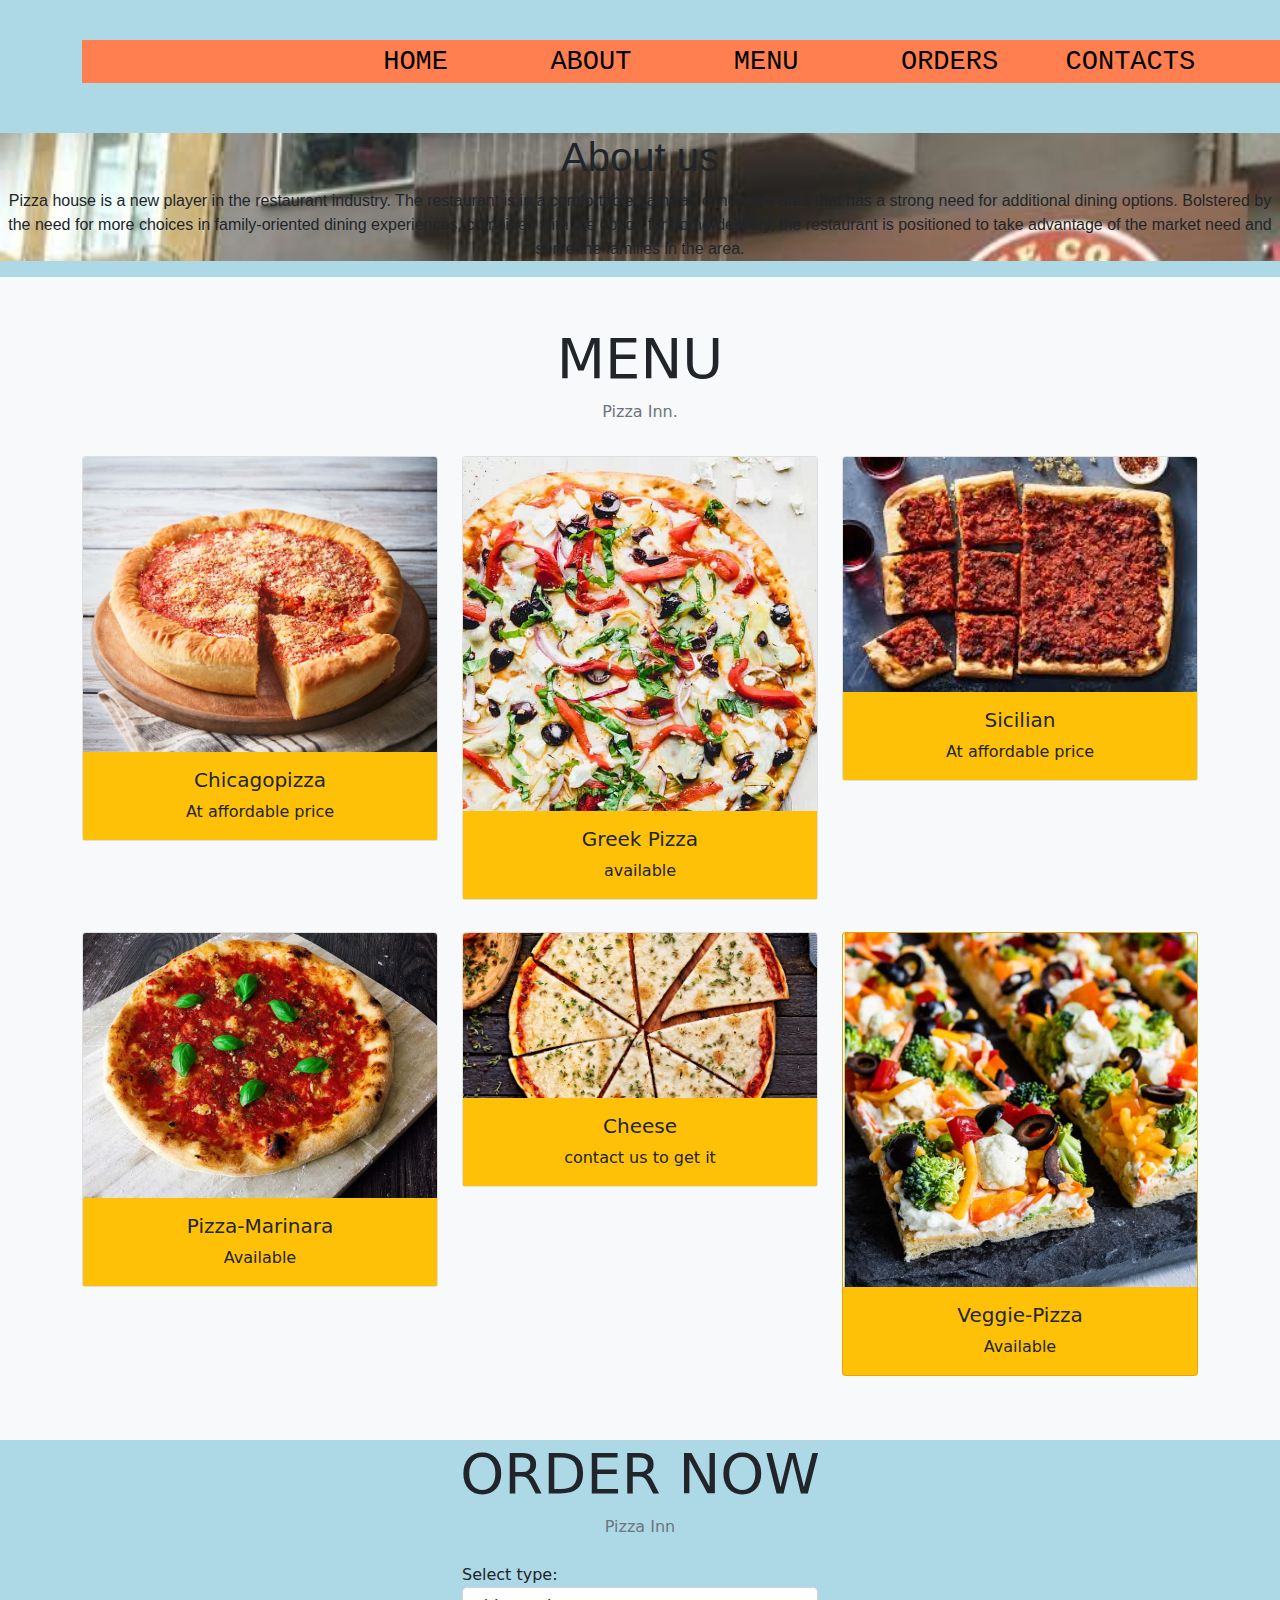
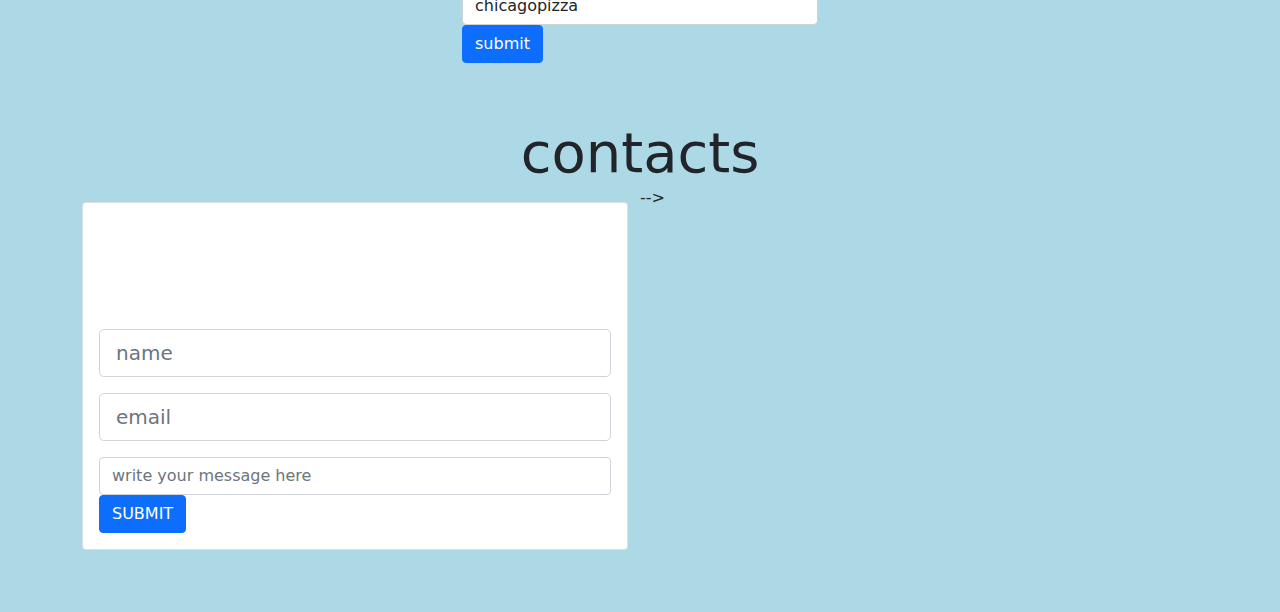
==== index.html @ b10e00b9 "add the select option" ====
<!DOCTYPE html>
<html lang="en">
<head>
    <meta charset="UTF-8">
    <meta http-equiv="X-UA-Compatible" content="IE=edge">
    <meta name="viewport" content="width=device-width, initial-scale=1.0">
    <link rel="stylesheet" href="css/bootstrap.css">
    <!-- <link rel="stylesheet" href="bootsrap.min.css"> -->
    <link rel="stylesheet" href="css/styles.css">
    <title>pizza</title>
</head>
<body>
    <div class="container">
        <nav>
            <ul>
              <li> 
                <a href="#HOME"> HOME </a>
              </li>
              <li>
                 <a href="#ABOUT"> ABOUT </a>
              </li>
              <li>
                <a href="MENU"> MENU </a>
              </li>
              <li>
                <a href="#ORDERS"> ORDERS </a>
                <a href="#CONTACTS"> CONTACTS </a>
              </li>
            </ul>
          </nav>

    </div>
</div>

     <div class="intro">
        <h1>About us</h1> 
    <p>Pizza house is a new player in the restaurant industry.  The restaurant is in a comfortable, familiar, condusive area that has a strong need for additional dining options.  Bolstered by the need for more choices in family-oriented dining experiences, combined with the option for home-delivery, the restaurant is positioned to take advantage of the market need and serve the families in the  area.</p>
    </div>
    <section id="menu" class="py-5 bg-light">
        <div class="container">
            
            <div class="row">
                <div class="col text-center">
                    <h1 class="display-4 text-uppercase text-dark mb-0">
                        <strong>menu</strong>
                    </h1>
                    <div class="title-underline bg-warning"></div>
                    <p class="mt-2 text-capitalize text-muted">Pizza Inn.</p>

                </div>
            </div>
          
             <div class="row">
                
                <div class="col-md-6 col-lg-4 my-3">
                    <div class="card">
                        <img src="./images/chicagopizza.jpg" alt="pizza" class="card-img-top">
                        
                        <div class="card-body bg-warning text-center">
                            <h5 class="card-title text-capitalize">chicagopizza</h5>
                            <p class="card-text">At affordable price</p>
                        </div>
                    </div>
                </div>
                
                  <div class="col-md-6 col-lg-4 my-3">
                    <div class="card">
                        <img src="./images/Greek-pizza-009-2.jpg" alt="pizza" class="card-img-top">
                        <div class="card-body bg-warning text-center">
                            <h5 class="card-title text-capitalize">Greek pizza</h5>
                            <p class="card-text"> available </p>
                        </div>
                    </div>
                </div> 
               
                 <div class="col-md-6 col-lg-4 my-3">
                    <div class="card">
                        <img src="./images/sicilian.jpeg" alt="pizza" class="card-img-top">
                        <div class="card-body bg-warning text-center">
                            <h5 class="card-title text-capitalize">Sicilian</h5>
                            <p class="card-text">At affordable price</p>
                        </div>
                    </div>
                </div> 
                
                 <div class="col-md-6 col-lg-4 my-3">
                    <div class="card">
                        <img src="./images/Pizza-Marinara.jpg" alt="pizza" class="card-img-top">
                        <div class="card-body bg-warning text-center">
                            <h5 class="card-title text-capitalize">Pizza-Marinara</h5>
                            <p class="card-text">Available </p>
                        </div>
                    </div>
                </div>
                
                 <div class="col-md-6 col-lg-4 my-3">
                    <div class="card">
                        <img src="./images/cheese.jpg" alt="pizza" class="card-img-top">
                        <div class="card-body bg-warning text-center">
                            <h5 class="card-title text-capitalize">Cheese</h5>
                            <p class="card-text">contact us  to get it</p>
                        </div>
                    </div>
                </div> 
                
                <div class="col-md-6 col-lg-4 my-3">
                    <div class="card bg-warning">
                        <img src="./images/Veggie-Pizza.jpg" alt="pizza" class="card-img-top">
                        <div class="card-body text-center">
                            <h5 class="card-title text-capitalize">Veggie-Pizza</h5>
                            <p class="card-text">Available</p>
                        </div>
                    </div>
                </div> 
                
            </div>
        </div> 
    </section>
    <sectiion id="order" class="py-5 bg-white">
        <div class="container">
            
            <div class="row">
                <div class="col text-center">
                    <h1 class="display-4 text-uppercase text-dark mb-0">
                        <strong>order now</strong>
                    </h1>
                    <div class="title-underline bg-danger"></div>
                    <p class="mt-2 text-capitalize text-muted">Pizza Inn</p>

                </div>
            </div>
           
        
        <div class="row">
            <div class="col-md-4 mx-auto py-2">
                <form id = "myForm">
                    <div class="checkout-form">
                        <label for="sel1">Select type:</label>
                        <select class="form-control" id="type">
                            <option>chicagopizza</option>
                            <option>greek pizza</option>
                            <option> sicilian pizza</option>
                            <option> pizza marinara</option>
                            <option>cheese</option>
                            <option>veggie</option>
                        </select>
                    </div>
                    <!-- <div class="checkout-form">
                        <label for="sel1">Select size:</label>
                        <select class="form-control" id="size">
                            <option value="1">Large-1000</option>
                            <option value="2">Medium-500</option>
                            <option value="3">Small-250</option>
                        </select>
                    </div>
                    <div class="checkout-form">
                        <label for="sel1"> crust</label>
                        <select class="form-control" id="crust">
                            <option>flatbread</option>
                            <option>thin crust</option>
                            <option>neaopilitan crust</option>
                            <option>Chicago deep dish</option>
                        </select>
                    </div>
                    <div class="checkout-form">
                        <label for="sel1"> toppings</label>
                        <select class="form-control" id="top">
                            <option>spinach</option>
                            <option>Mushrooms</option>
                            <option>extra cheese</option>
                            <option>pineapple</option>
                            <option>Extra cheese</option>
                        </select>
                    </div>
                    <div class="checkout-form" required>
                        <label for="sel1">Quantity</label>
                        <input type="number" id="qty" class="form-control" min="1" required>
                    </div>
                    <div class="checkout-form" required="">
                        <label for="sel1">Delivery method</label>
                        <select class="form-control" id="pick">
                            <option value="1">Self</option>
                            <option value="2">car delivery</option>

                        </select>
                    </div> -->
                    <div class="checkout-form">

                        <button type="submit" class="btn btn-primary btn-block">submit</button>

                    </div>
                </form>
            </div>

        </div>
        </div>

        <section id="contact" class="py-5  ">
            <div class="container">
                
                <div class="row">
                    <div class="col text-center">
                        <h1 class="display-4 text-lowercase text-dark mb-0">
                            contacts
                        </h1>
                        <div class="title-underline bg-primary"></div>
                        <!-- <p class="mt-2 text-capitalize text-muted">Pizza Inn</p> -->

                    </div>
                </div>
                
                <div class="row">
                    <div class="col-md-6 my-3">
                        <div class="card card-body ">
                            
                            <div class="card-title text-center text-white">
                                <h2 class="text-capitalize">contact us</h2>
                                <p>send us a message</p>

                            </div>
                            
                            <form id="contactForm">
                                
                                <div class="checkout-form mt-3">
                                    <input type="text" class="form-control form-control-lg" id="name" placeholder="name"
                                        required>
                                </div>
                                
                                <div class="checkout-form mt-3">
                                    <input type="email" class="form-control form-control-lg " placeholder="email"
                                        id="email" required>
                                </div>
                                
                                <div class="checkout-form mt-3">
                                    <input type="text" id="mess" class="form-control" placeholder="write your message here" required>
                                </div>
                                <button type="submit"
                                    class="btn btn-primary btn-block text-uppercase">Submit</button>

                            </form>
                        </div>
                    </div>
        
    


    
</body>
</html> -->
---- css/styles.css ----
body{
    background-color: lightblue;
}
nav{
    width: 100vw;
    background-color: coral;
  }
  ul{
    margin-top: 40px;
    padding-left: 250px;
    display: flex;

  }
  
  body{
    margin: 0;
  }
  li{
    list-style-type: none;  
    
    /*when I specify 2 values to margin, the first one is for the top and bottom side, the second for the left and right side*/
    margin: 0 2vw;
    font-size: 3vh;
  }
  a{
    text-decoration: none;
    
    /*below I changed the color*/
    color: black;
    /*I added some padding*/
    padding: 2vw;
    /*also changed the font family but that's totally irrelevant*/
    font-family: monospace;
  }
  a:hover{
    background-color: #C6E9FF;
  }
  .intro{
      text-align: center;
      font-family: 'Franklin Gothic Medium', 'Arial Narrow', Arial, sans-serif;
      background-image: url('../images/pizza-house.jpg');
      background-size: cover;
      margin-top: 50px;
  }
  .menu{
      text-align: center;
  }
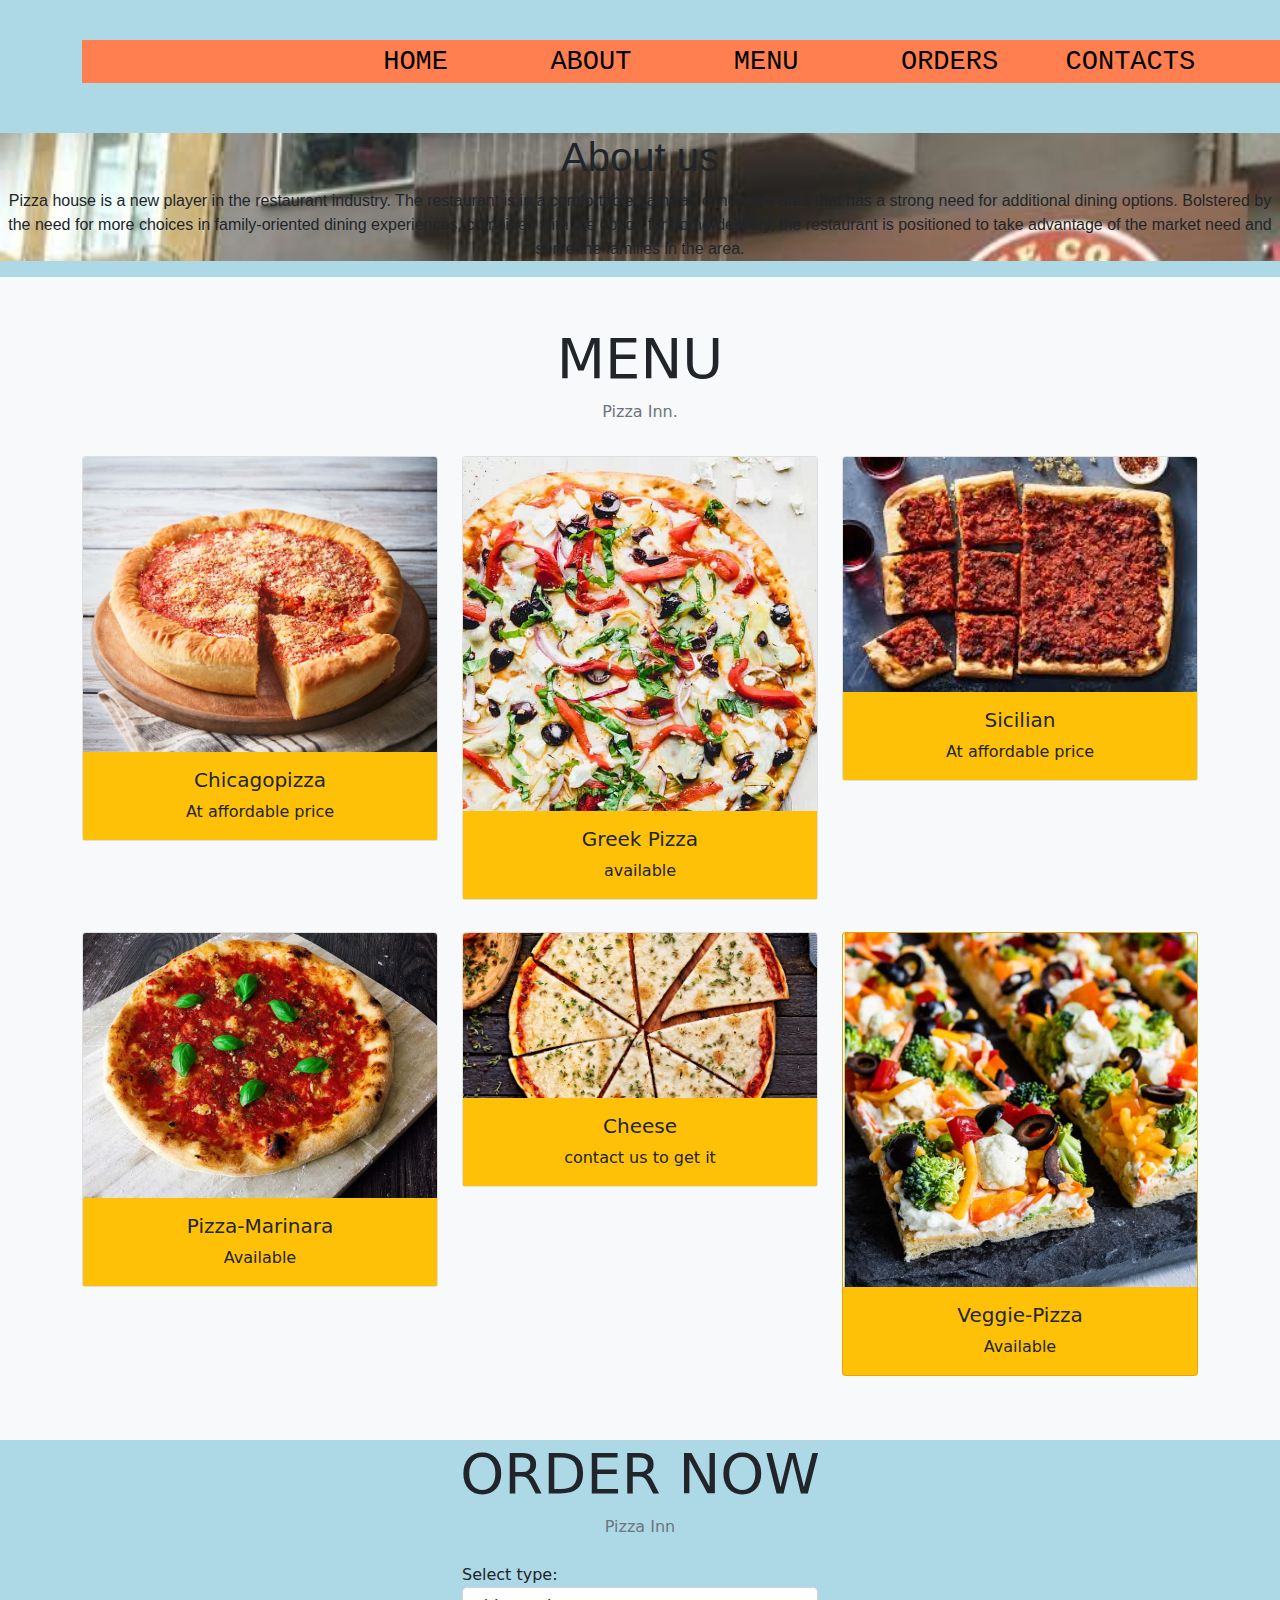
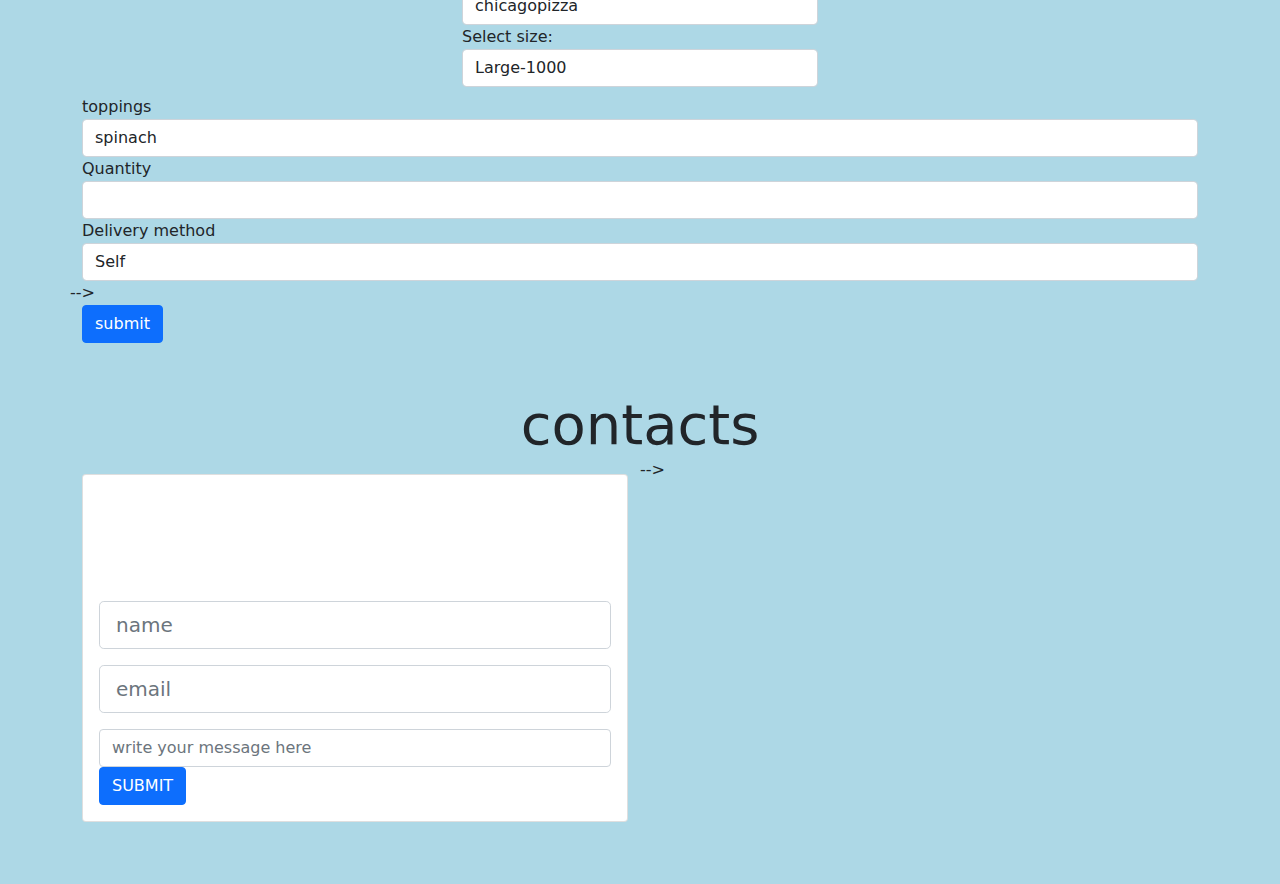
==== commit 5f137e3d: "add the value of the pizza" ====
--- a/index.html
+++ b/index.html
@@ -145,7 +145,7 @@
                             <option>veggie</option>
                         </select>
                     </div>
-                    <!-- <div class="checkout-form">
+                    <div class="checkout-form">
                         <label for="sel1">Select size:</label>
                         <select class="form-control" id="size">
                             <option value="1">Large-1000</option>
@@ -153,14 +153,14 @@
                             <option value="3">Small-250</option>
                         </select>
                     </div>
-                    <div class="checkout-form">
+                    <!-- <div class="checkout-form">
                         <label for="sel1"> crust</label>
                         <select class="form-control" id="crust">
                             <option>flatbread</option>
                             <option>thin crust</option>
                             <option>neaopilitan crust</option>
                             <option>Chicago deep dish</option>
-                        </select>
+                        </select> -->
                     </div>
                     <div class="checkout-form">
                         <label for="sel1"> toppings</label>
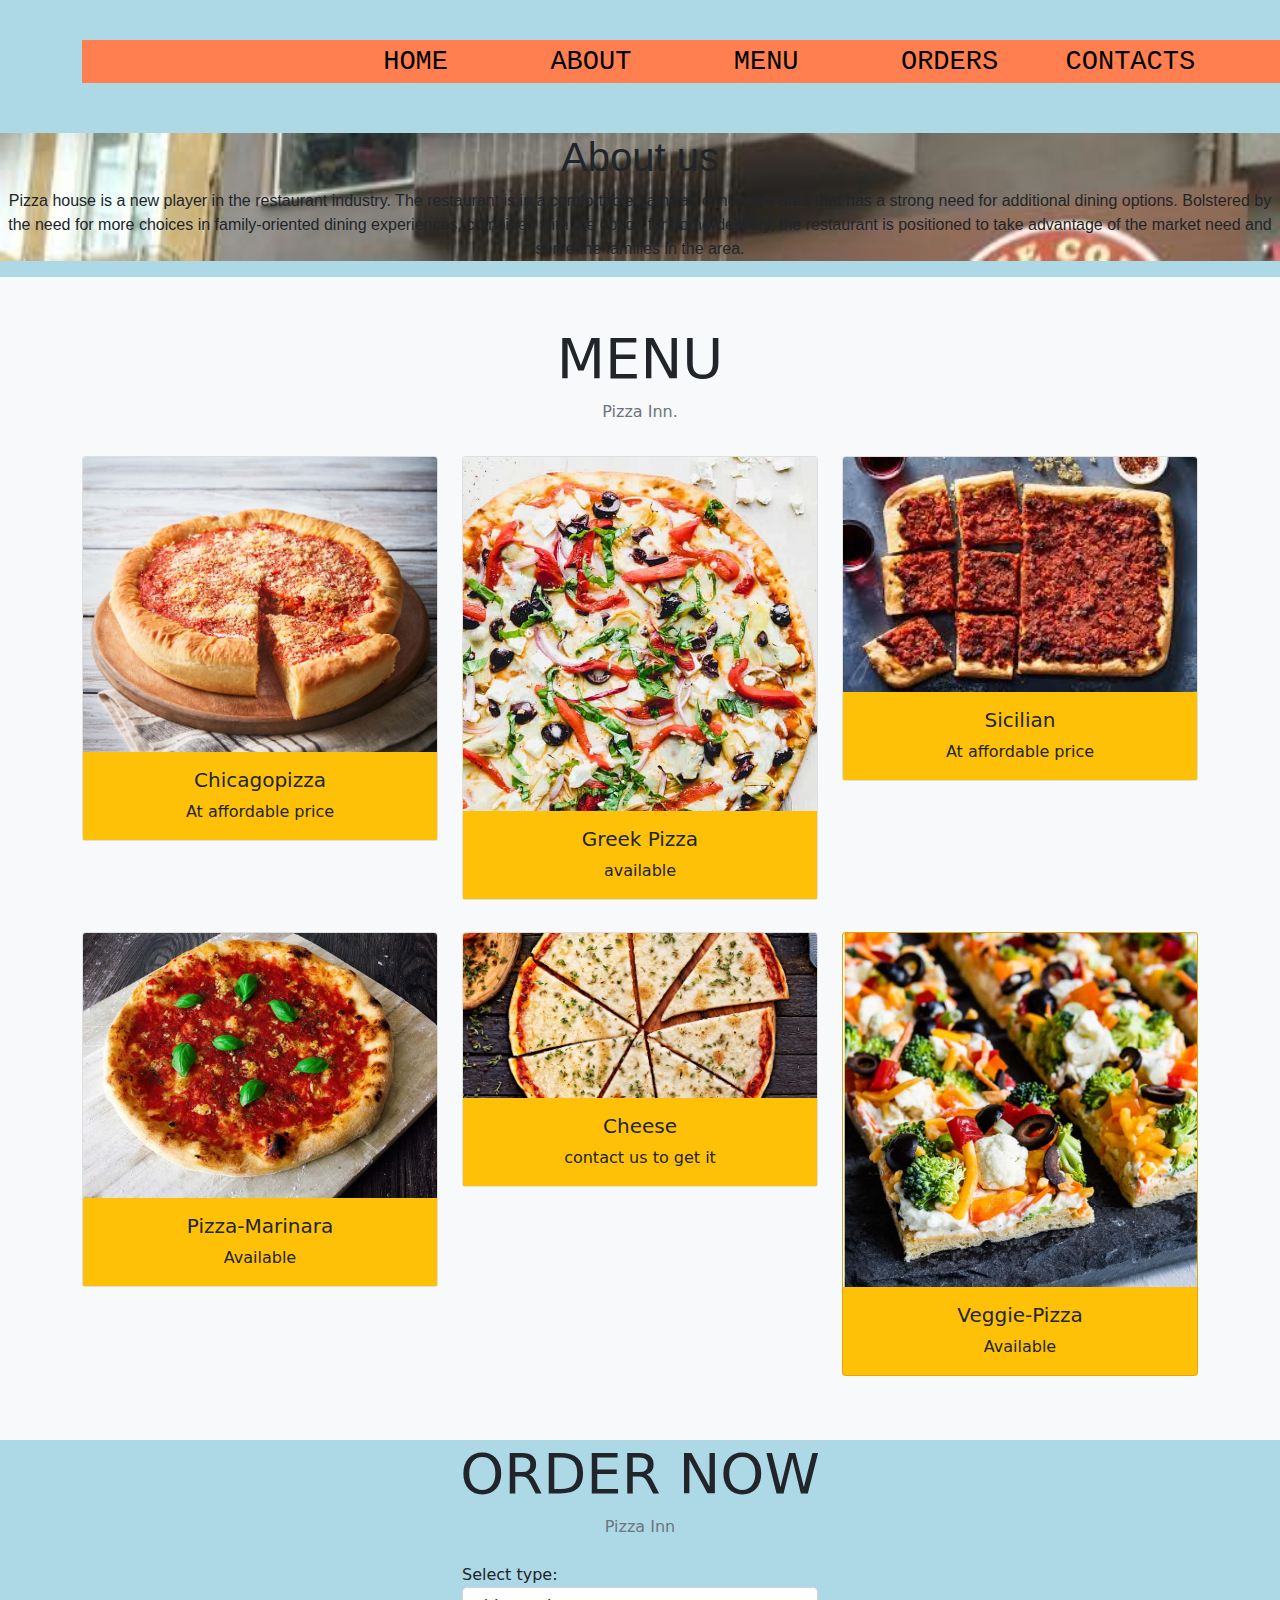
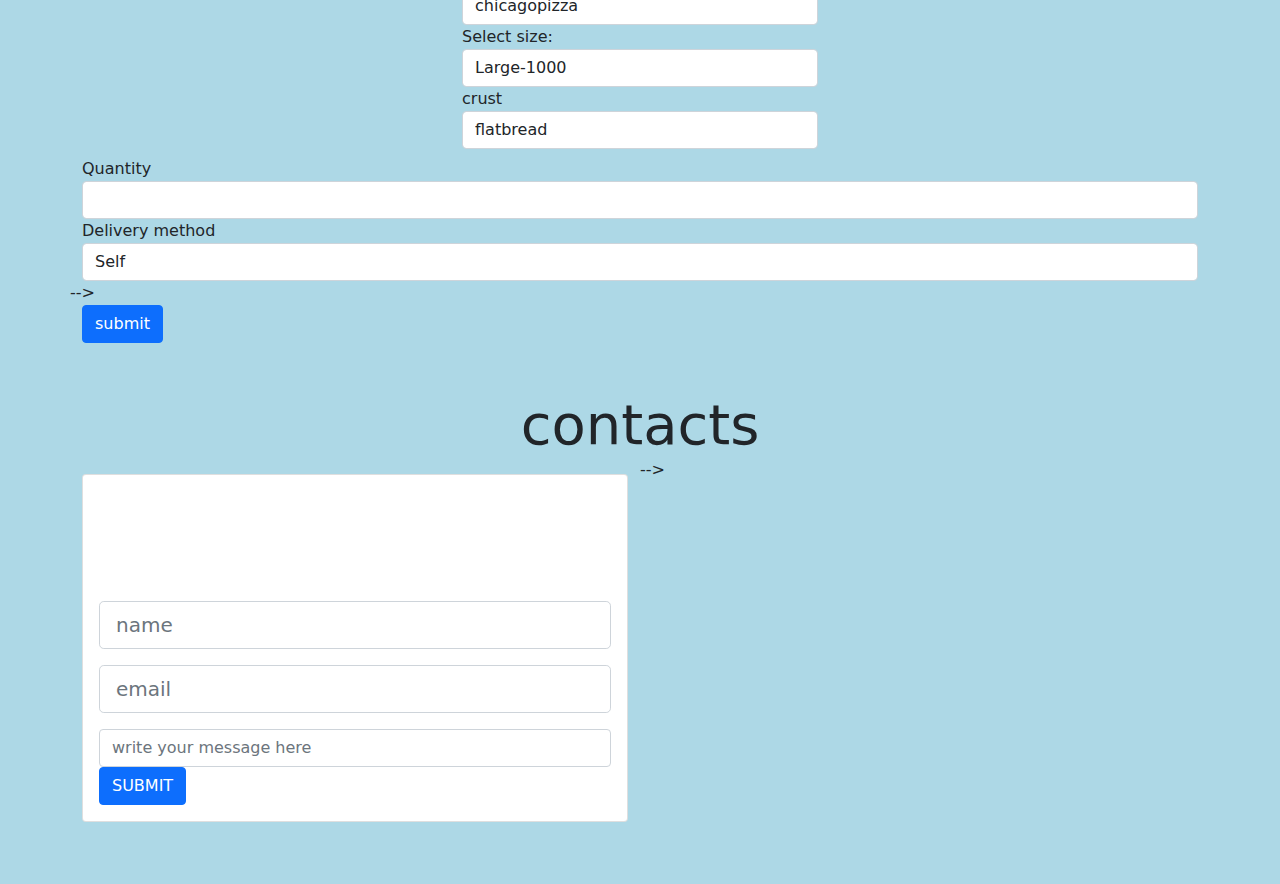
==== commit 65757d9c: "add the crust value" ====
--- a/index.html
+++ b/index.html
@@ -153,16 +153,16 @@
                             <option value="3">Small-250</option>
                         </select>
                     </div>
-                    <!-- <div class="checkout-form">
+                    <div class="checkout-form">
                         <label for="sel1"> crust</label>
                         <select class="form-control" id="crust">
                             <option>flatbread</option>
                             <option>thin crust</option>
                             <option>neaopilitan crust</option>
                             <option>Chicago deep dish</option>
-                        </select> -->
-                    </div>
-                    <div class="checkout-form">
+                        </select> 
+                    </div>
+                    <!-- <div class="checkout-form">
                         <label for="sel1"> toppings</label>
                         <select class="form-control" id="top">
                             <option>spinach</option>
@@ -170,7 +170,7 @@
                             <option>extra cheese</option>
                             <option>pineapple</option>
                             <option>Extra cheese</option>
-                        </select>
+                        </select> -->
                     </div>
                     <div class="checkout-form" required>
                         <label for="sel1">Quantity</label>
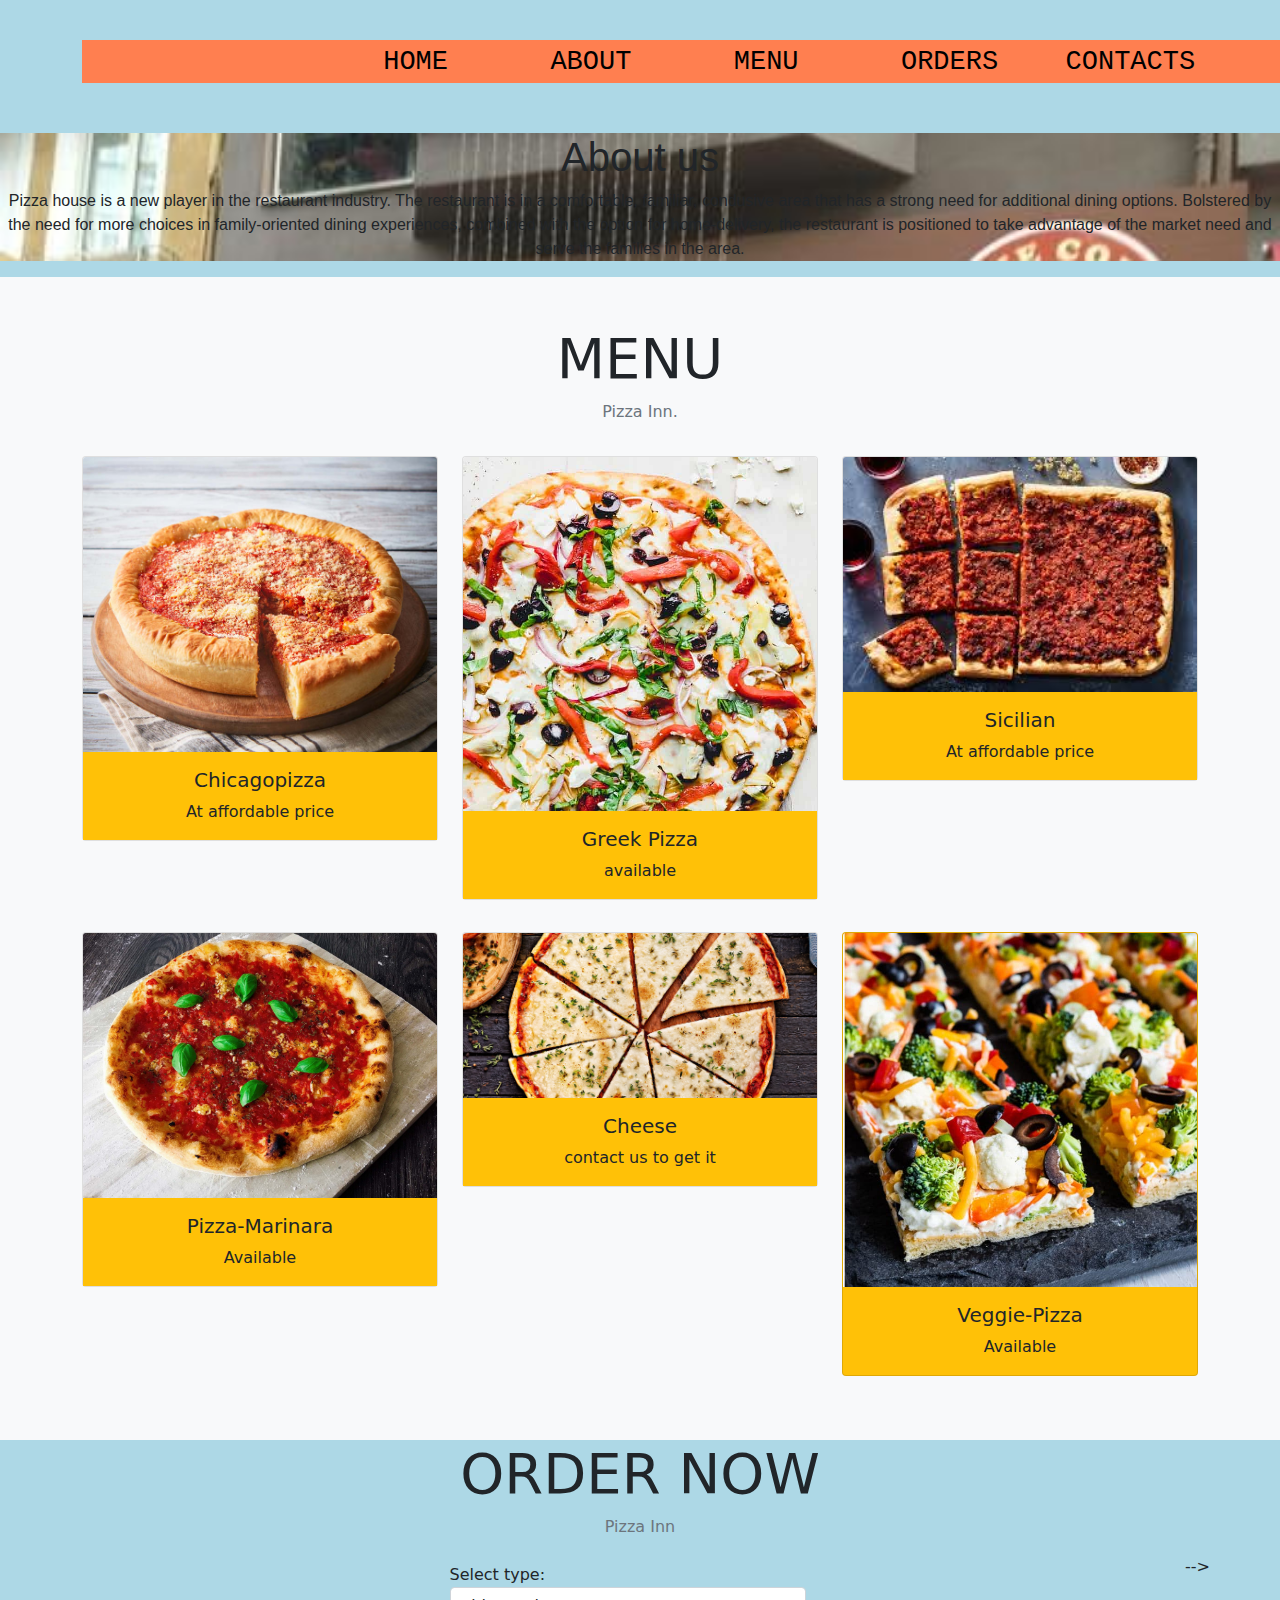
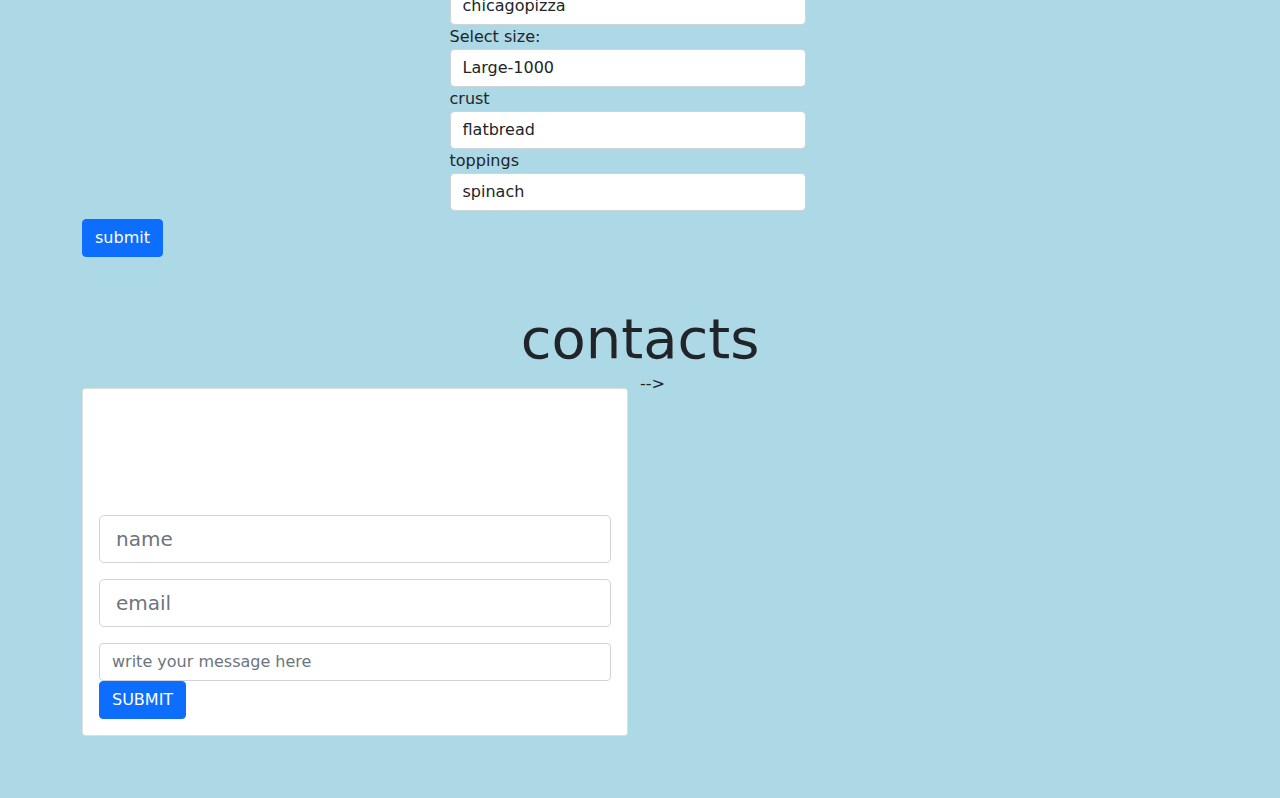
==== commit 284f276f: "add the toppings" ====
--- a/index.html
+++ b/index.html
@@ -162,7 +162,7 @@
                             <option>Chicago deep dish</option>
                         </select> 
                     </div>
-                    <!-- <div class="checkout-form">
+                     <div class="checkout-form">
                         <label for="sel1"> toppings</label>
                         <select class="form-control" id="top">
                             <option>spinach</option>
@@ -170,9 +170,9 @@
                             <option>extra cheese</option>
                             <option>pineapple</option>
                             <option>Extra cheese</option>
-                        </select> -->
-                    </div>
-                    <div class="checkout-form" required>
+                        </select> 
+                    </div>
+                    <!-- <div class="checkout-form" required>
                         <label for="sel1">Quantity</label>
                         <input type="number" id="qty" class="form-control" min="1" required>
                     </div>
@@ -182,7 +182,7 @@
                             <option value="1">Self</option>
                             <option value="2">car delivery</option>
 
-                        </select>
+                        </select> -->
                     </div> -->
                     <div class="checkout-form">
 
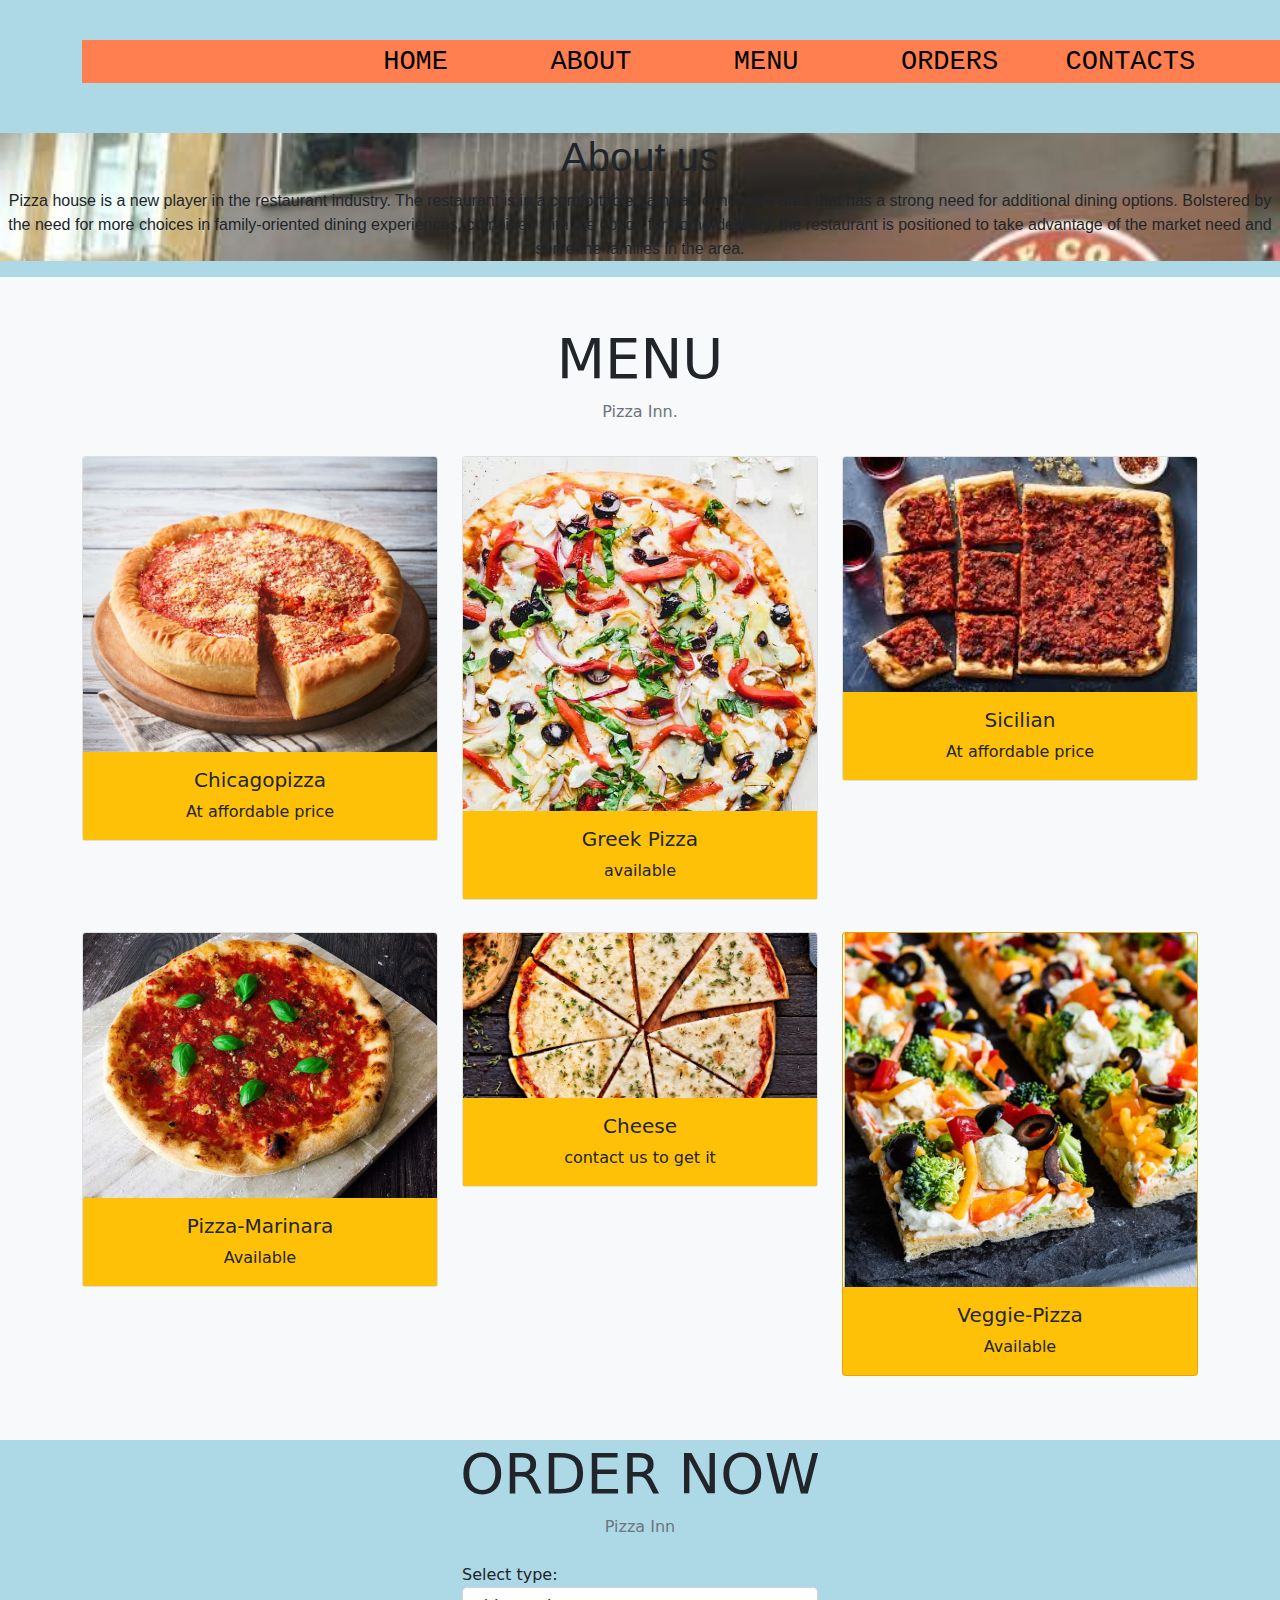
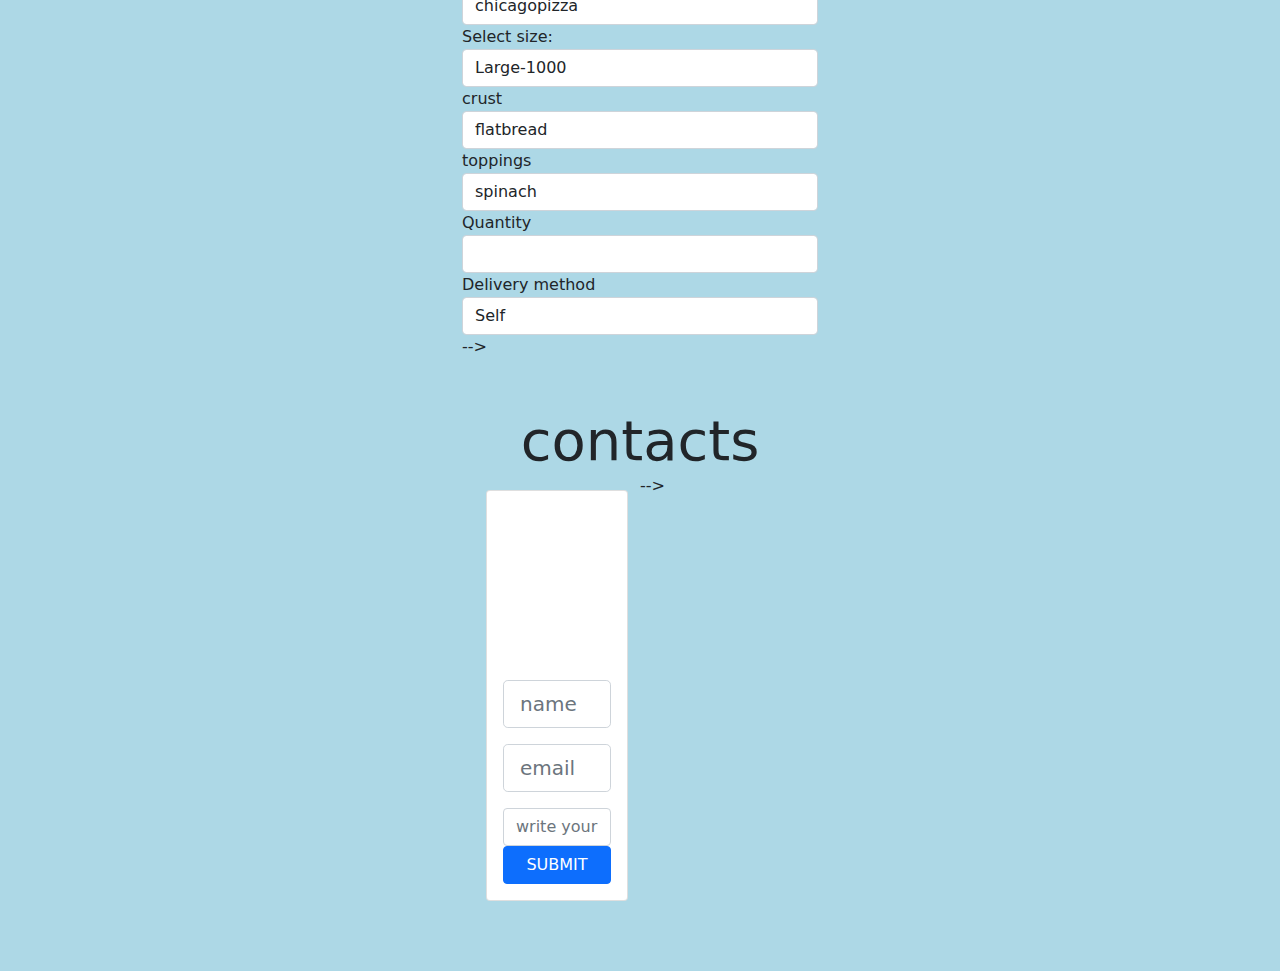
==== commit 9b197fe8: "add the quantity value" ====
--- a/index.html
+++ b/index.html
@@ -172,7 +172,7 @@
                             <option>Extra cheese</option>
                         </select> 
                     </div>
-                    <!-- <div class="checkout-form" required>
+                    <div class="checkout-form" required>
                         <label for="sel1">Quantity</label>
                         <input type="number" id="qty" class="form-control" min="1" required>
                     </div>
@@ -182,9 +182,9 @@
                             <option value="1">Self</option>
                             <option value="2">car delivery</option>
 
-                        </select> -->
+                        </select> 
                     </div> -->
-                    <div class="checkout-form">
+                    <!-- <div class="checkout-form">
 
                         <button type="submit" class="btn btn-primary btn-block">submit</button>
 
@@ -193,7 +193,7 @@
             </div>
 
         </div>
-        </div>
+        </div> -->
 
         <section id="contact" class="py-5  ">
             <div class="container">
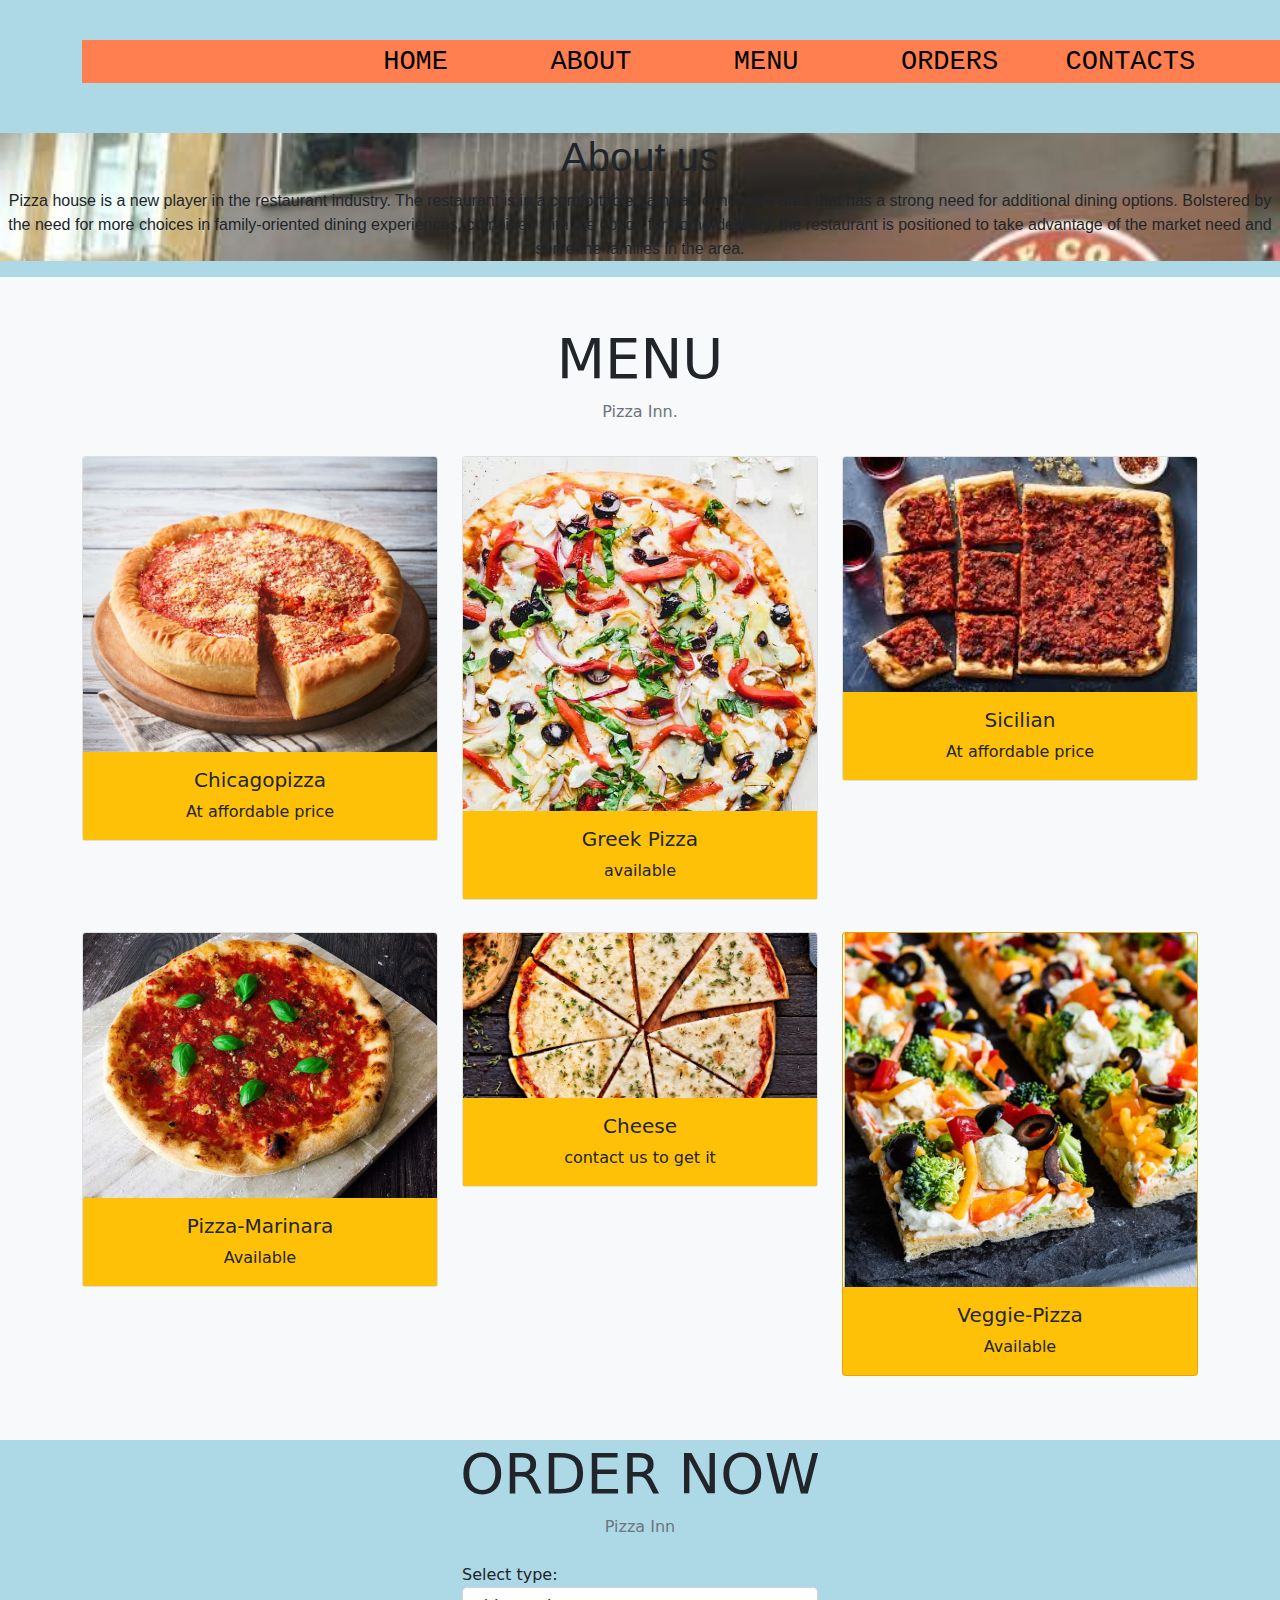
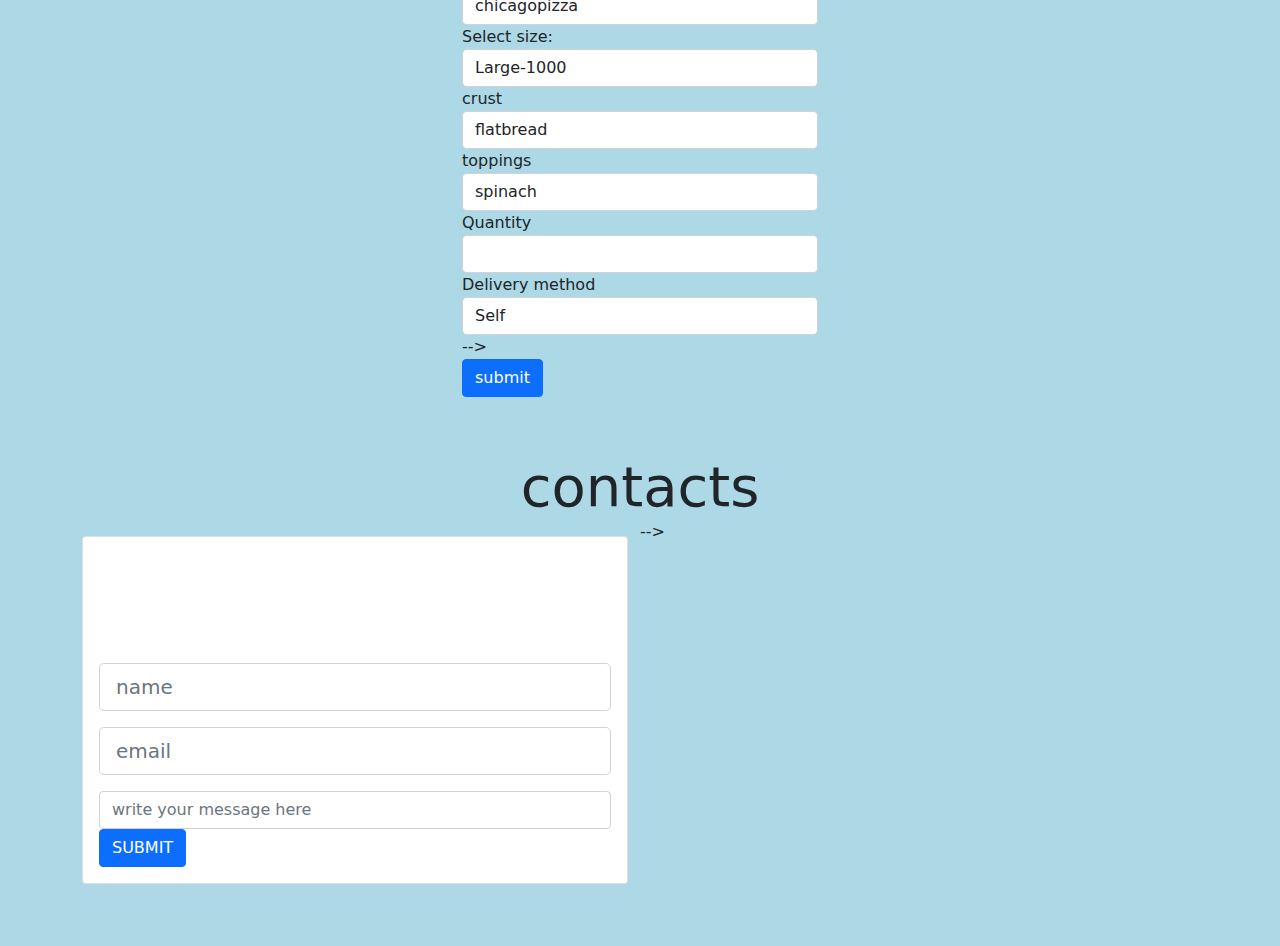
==== commit ebef6ba9: "add the submit button" ====
--- a/index.html
+++ b/index.html
@@ -184,7 +184,7 @@
 
                         </select> 
                     </div> -->
-                    <!-- <div class="checkout-form">
+                     <div class="checkout-form">
 
                         <button type="submit" class="btn btn-primary btn-block">submit</button>
 
@@ -193,7 +193,7 @@
             </div>
 
         </div>
-        </div> -->
+        </div> 
 
         <section id="contact" class="py-5  ">
             <div class="container">
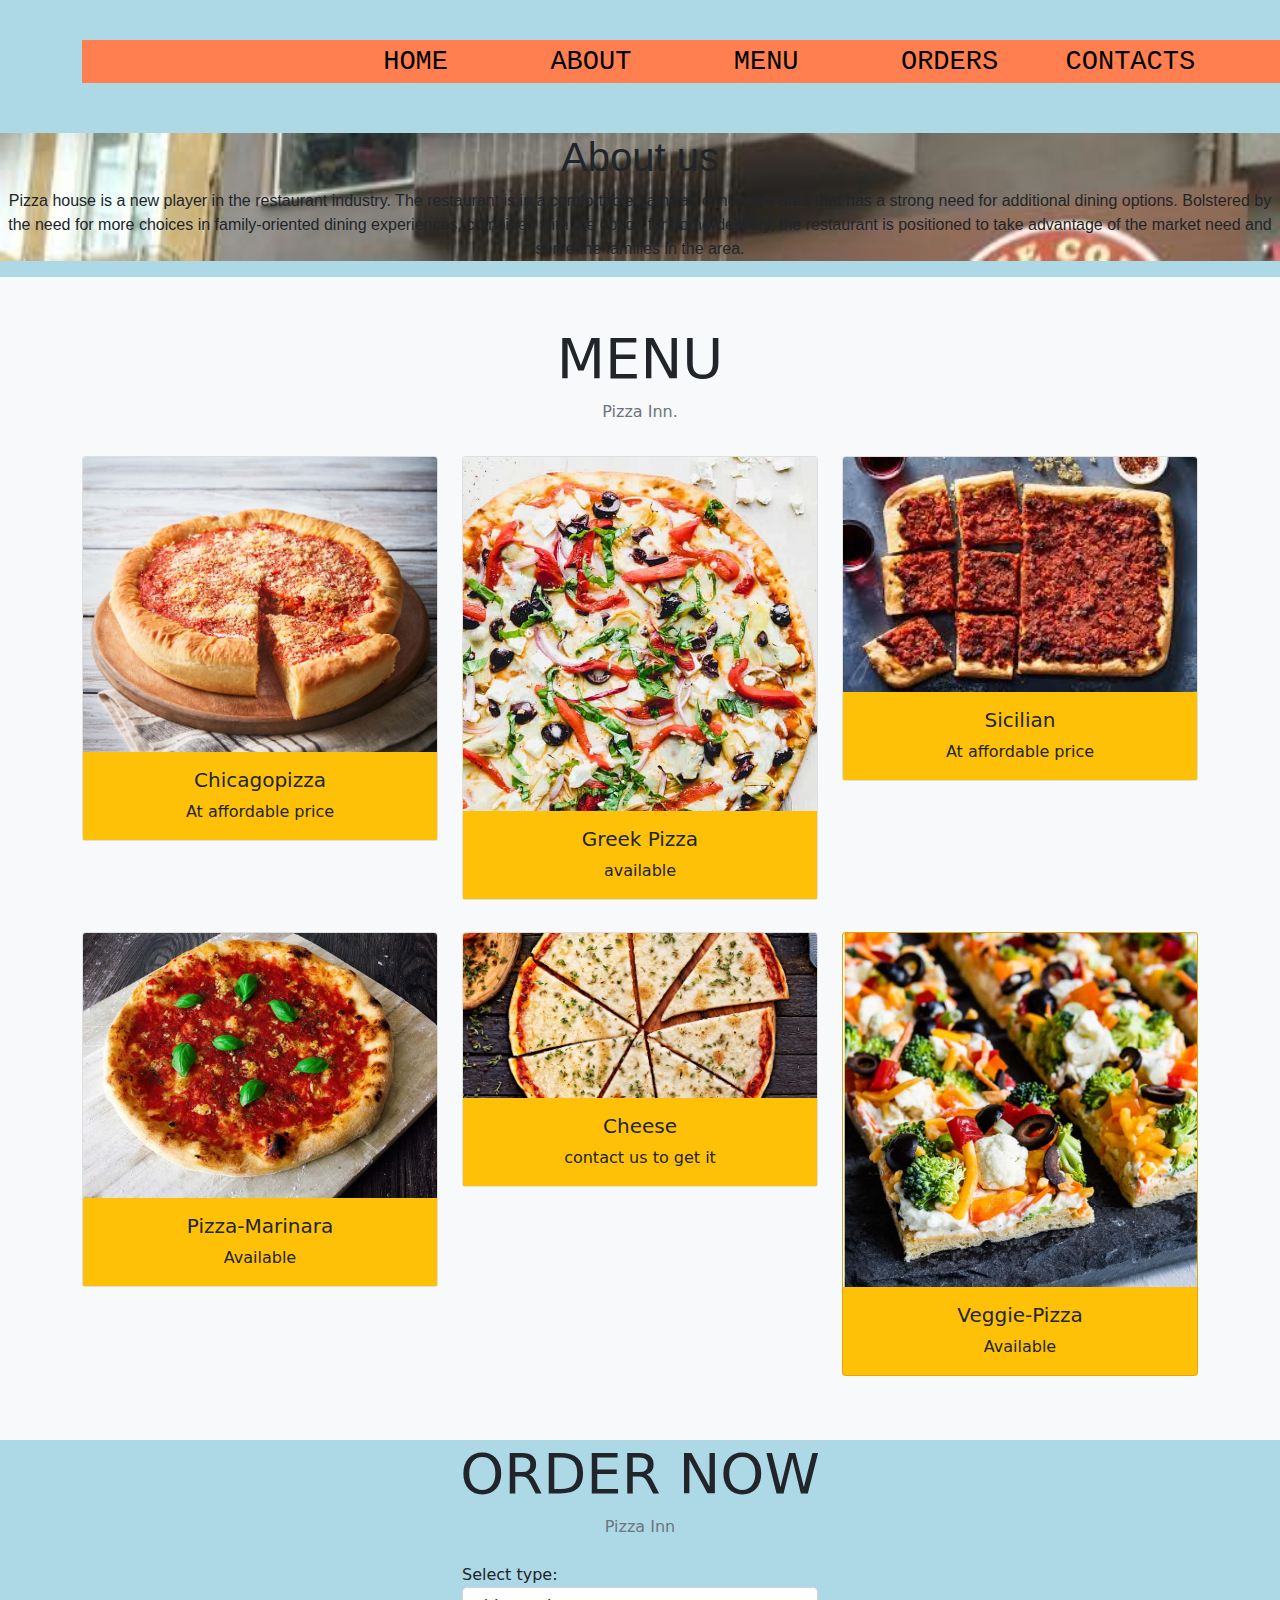
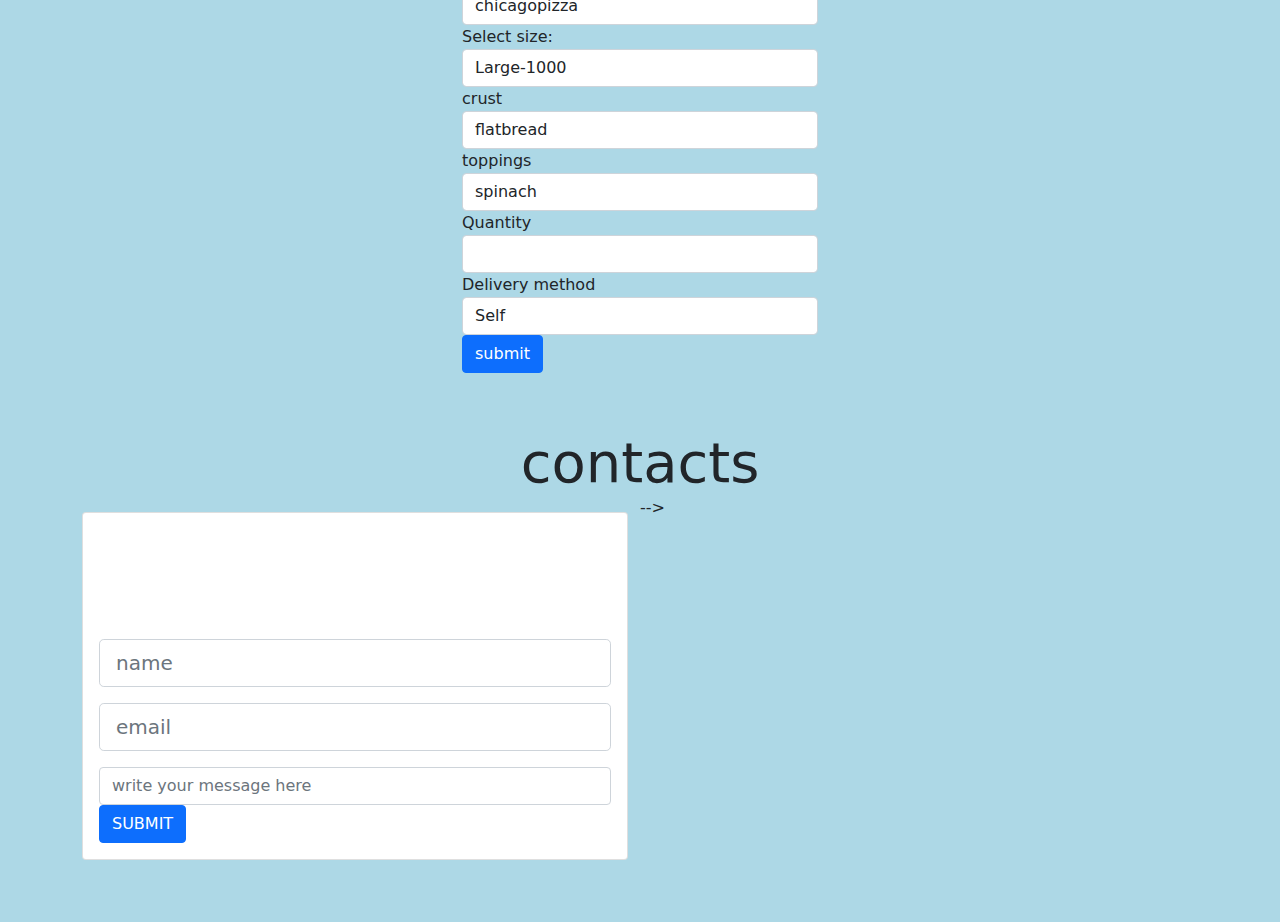
==== commit aed8d66e: "add the changes" ====
--- a/index.html
+++ b/index.html
@@ -183,7 +183,7 @@
                             <option value="2">car delivery</option>
 
                         </select> 
-                    </div> -->
+                    </div> 
                      <div class="checkout-form">
 
                         <button type="submit" class="btn btn-primary btn-block">submit</button>
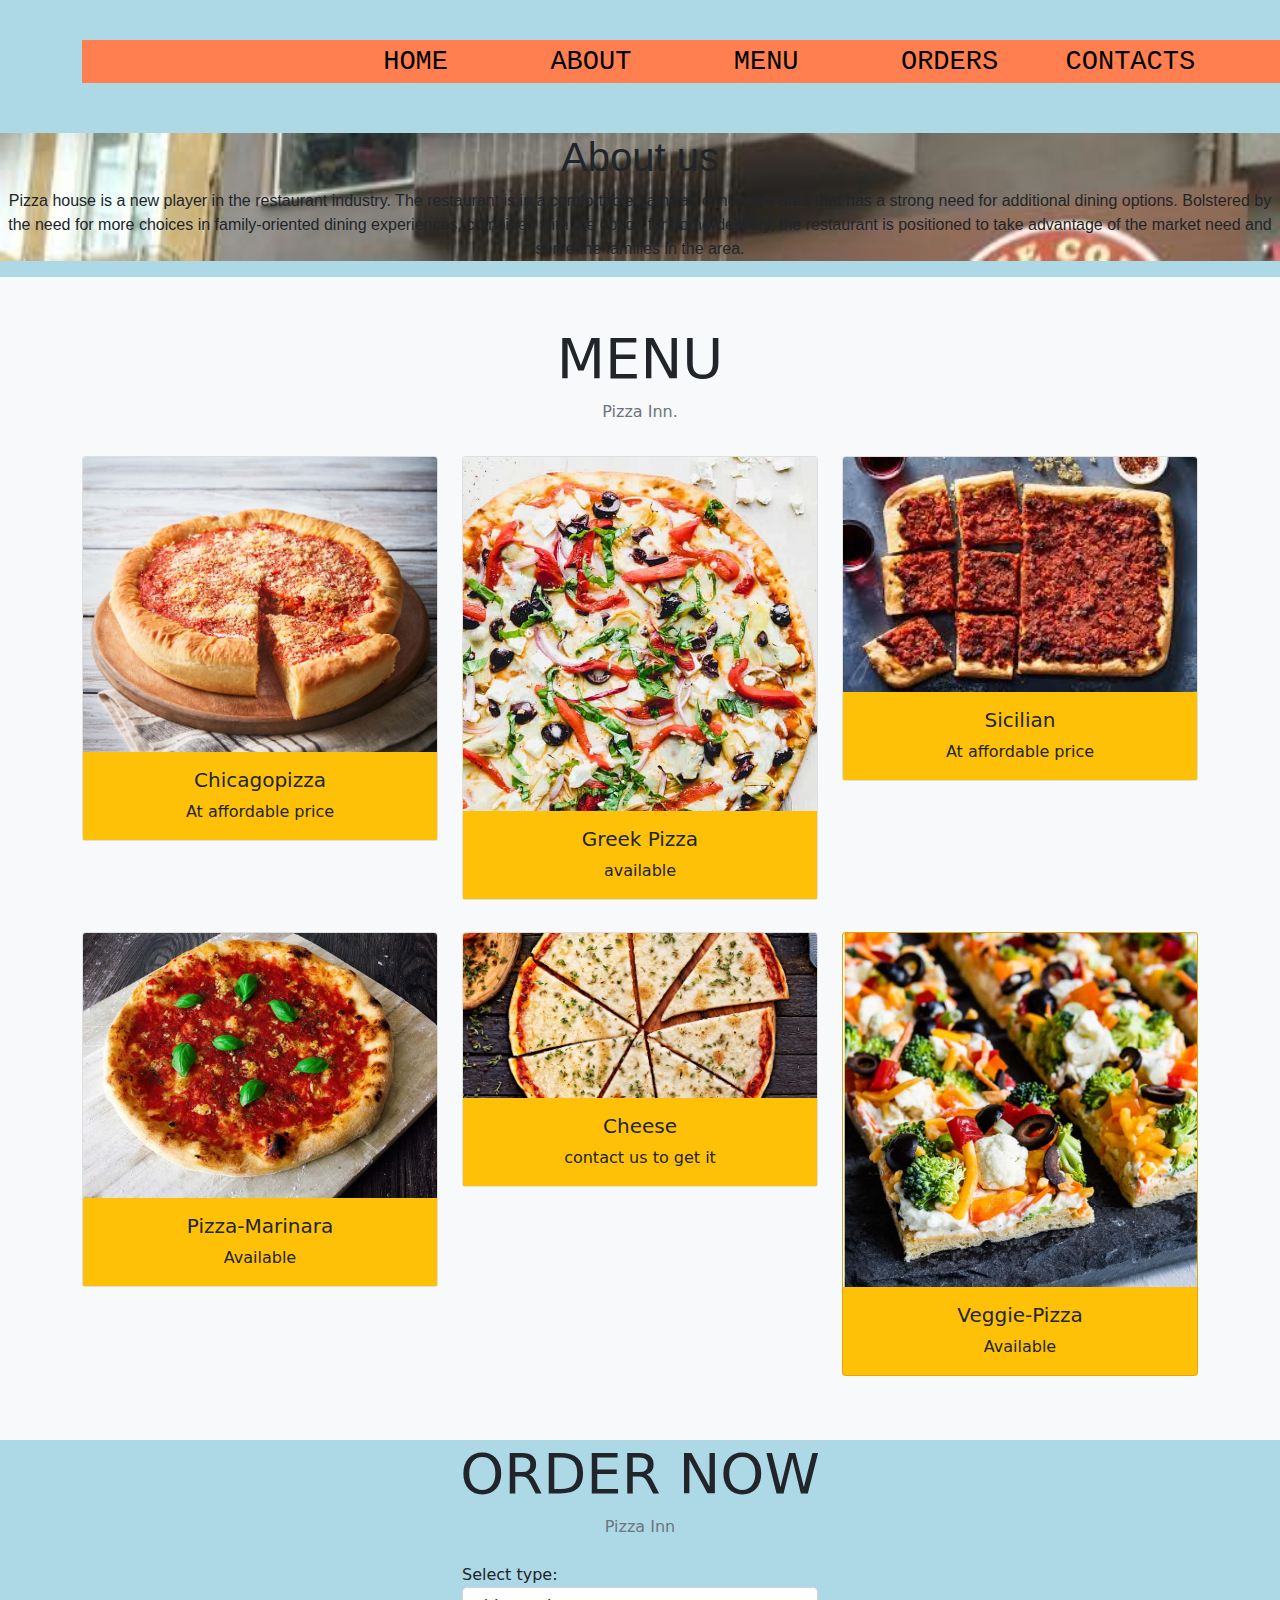
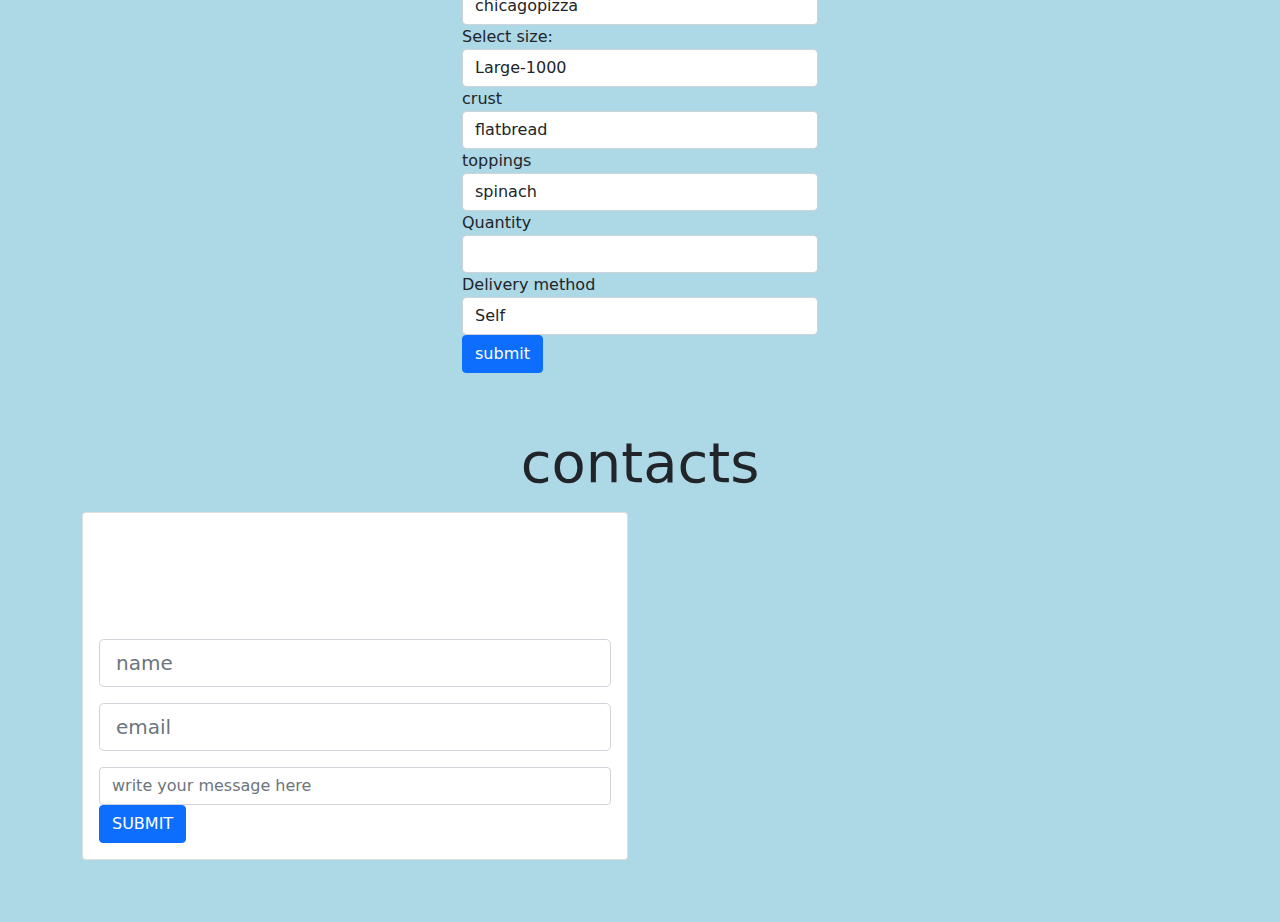
==== commit bdccbf38: "add the changes" ====
--- a/index.html
+++ b/index.html
@@ -243,7 +243,8 @@
         
     
 
-
+ <script src="js/jquery-3.6.0.js"></script>
+ <script src="js/scripts.js"></script>
     
 </body>
-</html> -->+</html> 